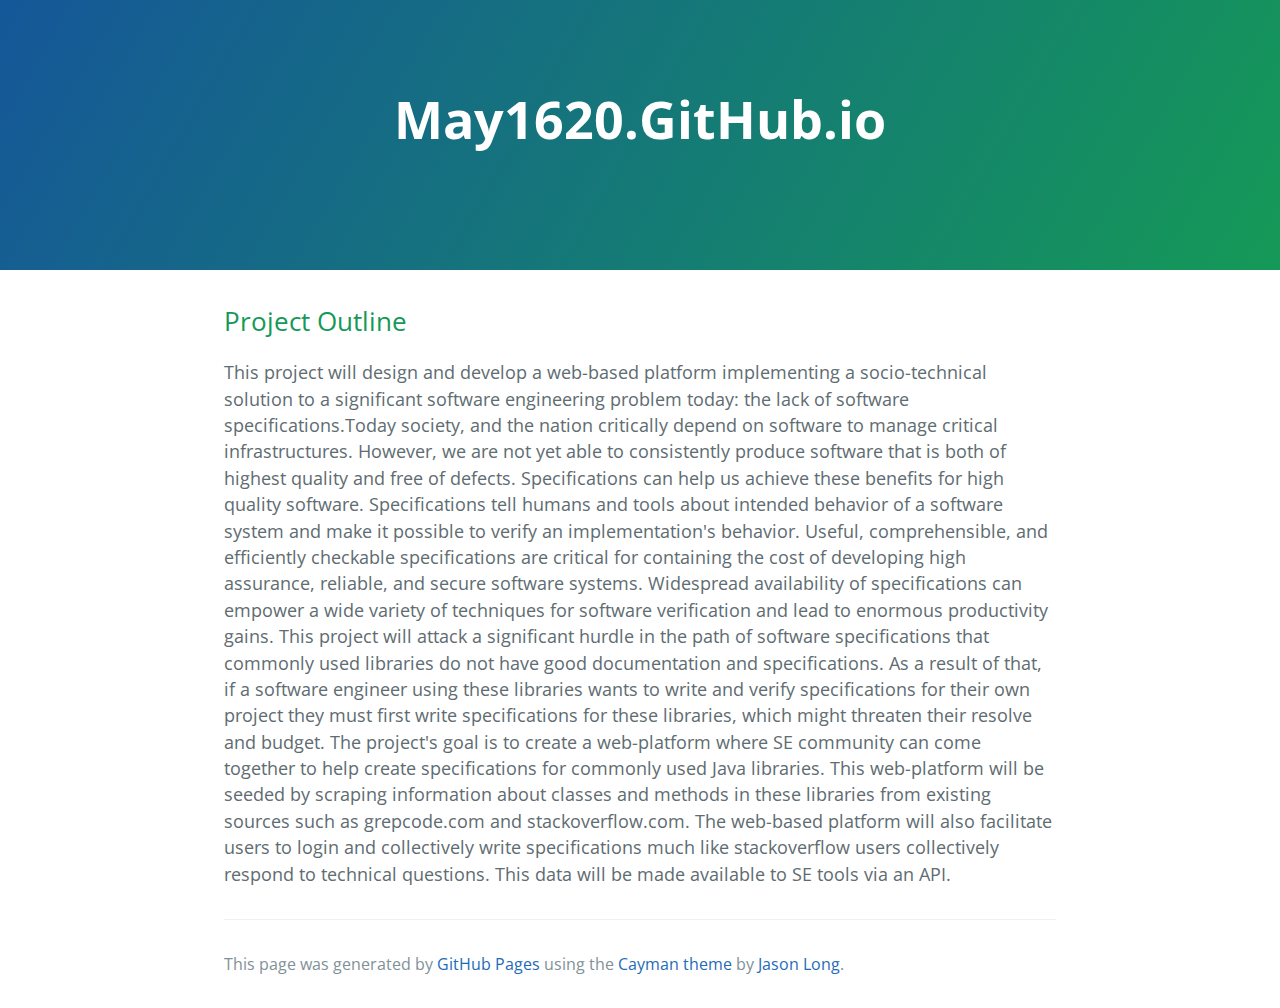
==== index.html @ 15ebb4ed "Replace master branch with page content via GitHub" ====
<!DOCTYPE html>
<html lang="en-us">
  <head>
    <meta charset="UTF-8">
    <title>May1620.GitHub.io by may1620</title>
    <meta name="viewport" content="width=device-width, initial-scale=1">
    <link rel="stylesheet" type="text/css" href="stylesheets/normalize.css" media="screen">
    <link href='https://fonts.googleapis.com/css?family=Open+Sans:400,700' rel='stylesheet' type='text/css'>
    <link rel="stylesheet" type="text/css" href="stylesheets/stylesheet.css" media="screen">
    <link rel="stylesheet" type="text/css" href="stylesheets/github-light.css" media="screen">
  </head>
  <body>
    <section class="page-header">
      <h1 class="project-name">May1620.GitHub.io</h1>
      <h2 class="project-tagline"></h2>
    </section>

    <section class="main-content">
      <h2>
<a id="project-outline" class="anchor" href="#project-outline" aria-hidden="true"><span class="octicon octicon-link"></span></a>Project Outline</h2>

<p>This project will design and develop a web-based platform implementing a socio-technical solution to
a significant software engineering problem today: the lack of software specifications.Today society,
and the nation critically depend on software to manage critical infrastructures. However, we are not
yet able to consistently produce software that is both of highest quality and free of defects.
Specifications can help us achieve these benefits for high quality software. Specifications tell
humans and tools about intended behavior of a software system and make it possible to verify an
implementation's behavior. Useful, comprehensible, and efficiently checkable specifications are
critical for containing the cost of developing high assurance, reliable, and secure software systems.
Widespread availability of specifications can empower a wide variety of techniques for software
verification and lead to enormous productivity gains. This project will attack a significant hurdle in the
path of software specifications that commonly used libraries do not have good documentation and
specifications. As a result of that, if a software engineer using these libraries wants to write and verify
specifications for their own project they must first write specifications for these libraries, which might
threaten their resolve and budget. The project's goal is to create a web-platform where SE
community can come together to help create specifications for commonly used Java libraries. This
web-platform will be seeded by scraping information about classes and methods in these libraries
from existing sources such as grepcode.com and stackoverflow.com. The web-based platform will
also facilitate users to login and collectively write specifications much like stackoverflow users
collectively respond to technical questions. This data will be made available to SE tools via an API.</p>

      <footer class="site-footer">

        <span class="site-footer-credits">This page was generated by <a href="https://pages.github.com">GitHub Pages</a> using the <a href="https://github.com/jasonlong/cayman-theme">Cayman theme</a> by <a href="https://twitter.com/jasonlong">Jason Long</a>.</span>
      </footer>

    </section>

  
  </body>
</html>
---- stylesheets/stylesheet.css ----
* {
  box-sizing: border-box; }

body {
  padding: 0;
  margin: 0;
  font-family: "Open Sans", "Helvetica Neue", Helvetica, Arial, sans-serif;
  font-size: 16px;
  line-height: 1.5;
  color: #606c71; }

a {
  color: #1e6bb8;
  text-decoration: none; }
  a:hover {
    text-decoration: underline; }

.btn {
  display: inline-block;
  margin-bottom: 1rem;
  color: rgba(255, 255, 255, 0.7);
  background-color: rgba(255, 255, 255, 0.08);
  border-color: rgba(255, 255, 255, 0.2);
  border-style: solid;
  border-width: 1px;
  border-radius: 0.3rem;
  transition: color 0.2s, background-color 0.2s, border-color 0.2s; }
  .btn + .btn {
    margin-left: 1rem; }

.btn:hover {
  color: rgba(255, 255, 255, 0.8);
  text-decoration: none;
  background-color: rgba(255, 255, 255, 0.2);
  border-color: rgba(255, 255, 255, 0.3); }

@media screen and (min-width: 64em) {
  .btn {
    padding: 0.75rem 1rem; } }

@media screen and (min-width: 42em) and (max-width: 64em) {
  .btn {
    padding: 0.6rem 0.9rem;
    font-size: 0.9rem; } }

@media screen and (max-width: 42em) {
  .btn {
    display: block;
    width: 100%;
    padding: 0.75rem;
    font-size: 0.9rem; }
    .btn + .btn {
      margin-top: 1rem;
      margin-left: 0; } }

.page-header {
  color: #fff;
  text-align: center;
  background-color: #159957;
  background-image: linear-gradient(120deg, #155799, #159957); }

@media screen and (min-width: 64em) {
  .page-header {
    padding: 5rem 6rem; } }

@media screen and (min-width: 42em) and (max-width: 64em) {
  .page-header {
    padding: 3rem 4rem; } }

@media screen and (max-width: 42em) {
  .page-header {
    padding: 2rem 1rem; } }

.project-name {
  margin-top: 0;
  margin-bottom: 0.1rem; }

@media screen and (min-width: 64em) {
  .project-name {
    font-size: 3.25rem; } }

@media screen and (min-width: 42em) and (max-width: 64em) {
  .project-name {
    font-size: 2.25rem; } }

@media screen and (max-width: 42em) {
  .project-name {
    font-size: 1.75rem; } }

.project-tagline {
  margin-bottom: 2rem;
  font-weight: normal;
  opacity: 0.7; }

@media screen and (min-width: 64em) {
  .project-tagline {
    font-size: 1.25rem; } }

@media screen and (min-width: 42em) and (max-width: 64em) {
  .project-tagline {
    font-size: 1.15rem; } }

@media screen and (max-width: 42em) {
  .project-tagline {
    font-size: 1rem; } }

.main-content :first-child {
  margin-top: 0; }
.main-content img {
  max-width: 100%; }
.main-content h1, .main-content h2, .main-content h3, .main-content h4, .main-content h5, .main-content h6 {
  margin-top: 2rem;
  margin-bottom: 1rem;
  font-weight: normal;
  color: #159957; }
.main-content p {
  margin-bottom: 1em; }
.main-content code {
  padding: 2px 4px;
  font-family: Consolas, "Liberation Mono", Menlo, Courier, monospace;
  font-size: 0.9rem;
  color: #383e41;
  background-color: #f3f6fa;
  border-radius: 0.3rem; }
.main-content pre {
  padding: 0.8rem;
  margin-top: 0;
  margin-bottom: 1rem;
  font: 1rem Consolas, "Liberation Mono", Menlo, Courier, monospace;
  color: #567482;
  word-wrap: normal;
  background-color: #f3f6fa;
  border: solid 1px #dce6f0;
  border-radius: 0.3rem; }
  .main-content pre > code {
    padding: 0;
    margin: 0;
    font-size: 0.9rem;
    color: #567482;
    word-break: normal;
    white-space: pre;
    background: transparent;
    border: 0; }
.main-content .highlight {
  margin-bottom: 1rem; }
  .main-content .highlight pre {
    margin-bottom: 0;
    word-break: normal; }
.main-content .highlight pre, .main-content pre {
  padding: 0.8rem;
  overflow: auto;
  font-size: 0.9rem;
  line-height: 1.45;
  border-radius: 0.3rem; }
.main-content pre code, .main-content pre tt {
  display: inline;
  max-width: initial;
  padding: 0;
  margin: 0;
  overflow: initial;
  line-height: inherit;
  word-wrap: normal;
  background-color: transparent;
  border: 0; }
  .main-content pre code:before, .main-content pre code:after, .main-content pre tt:before, .main-content pre tt:after {
    content: normal; }
.main-content ul, .main-content ol {
  margin-top: 0; }
.main-content blockquote {
  padding: 0 1rem;
  margin-left: 0;
  color: #819198;
  border-left: 0.3rem solid #dce6f0; }
  .main-content blockquote > :first-child {
    margin-top: 0; }
  .main-content blockquote > :last-child {
    margin-bottom: 0; }
.main-content table {
  display: block;
  width: 100%;
  overflow: auto;
  word-break: normal;
  word-break: keep-all; }
  .main-content table th {
    font-weight: bold; }
  .main-content table th, .main-content table td {
    padding: 0.5rem 1rem;
    border: 1px solid #e9ebec; }
.main-content dl {
  padding: 0; }
  .main-content dl dt {
    padding: 0;
    margin-top: 1rem;
    font-size: 1rem;
    font-weight: bold; }
  .main-content dl dd {
    padding: 0;
    margin-bottom: 1rem; }
.main-content hr {
  height: 2px;
  padding: 0;
  margin: 1rem 0;
  background-color: #eff0f1;
  border: 0; }

@media screen and (min-width: 64em) {
  .main-content {
    max-width: 64rem;
    padding: 2rem 6rem;
    margin: 0 auto;
    font-size: 1.1rem; } }

@media screen and (min-width: 42em) and (max-width: 64em) {
  .main-content {
    padding: 2rem 4rem;
    font-size: 1.1rem; } }

@media screen and (max-width: 42em) {
  .main-content {
    padding: 2rem 1rem;
    font-size: 1rem; } }

.site-footer {
  padding-top: 2rem;
  margin-top: 2rem;
  border-top: solid 1px #eff0f1; }

.site-footer-owner {
  display: block;
  font-weight: bold; }

.site-footer-credits {
  color: #819198; }

@media screen and (min-width: 64em) {
  .site-footer {
    font-size: 1rem; } }

@media screen and (min-width: 42em) and (max-width: 64em) {
  .site-footer {
    font-size: 1rem; } }

@media screen and (max-width: 42em) {
  .site-footer {
    font-size: 0.9rem; } }
---- stylesheets/github-light.css ----
/*
   Copyright 2014 GitHub Inc.

   Licensed under the Apache License, Version 2.0 (the "License");
   you may not use this file except in compliance with the License.
   You may obtain a copy of the License at

       http://www.apache.org/licenses/LICENSE-2.0

   Unless required by applicable law or agreed to in writing, software
   distributed under the License is distributed on an "AS IS" BASIS,
   WITHOUT WARRANTIES OR CONDITIONS OF ANY KIND, either express or implied.
   See the License for the specific language governing permissions and
   limitations under the License.

*/

.pl-c /* comment */ {
  color: #969896;
}

.pl-c1      /* constant, markup.raw, meta.diff.header, meta.module-reference, meta.property-name, support, support.constant, support.variable, variable.other.constant */,
.pl-s .pl-v /* string variable */ {
  color: #0086b3;
}

.pl-e  /* entity */,
.pl-en /* entity.name */ {
  color: #795da3;
}

.pl-s .pl-s1 /* string source */,
.pl-smi      /* storage.modifier.import, storage.modifier.package, storage.type.java, variable.other, variable.parameter.function */ {
  color: #333;
}

.pl-ent /* entity.name.tag */ {
  color: #63a35c;
}

.pl-k /* keyword, storage, storage.type */ {
  color: #a71d5d;
}

.pl-pds              /* punctuation.definition.string, string.regexp.character-class */,
.pl-s                /* string */,
.pl-s .pl-pse .pl-s1 /* string punctuation.section.embedded source */,
.pl-sr               /* string.regexp */,
.pl-sr .pl-cce       /* string.regexp constant.character.escape */,
.pl-sr .pl-sra       /* string.regexp string.regexp.arbitrary-repitition */,
.pl-sr .pl-sre       /* string.regexp source.ruby.embedded */ {
  color: #183691;
}

.pl-v /* variable */ {
  color: #ed6a43;
}

.pl-id /* invalid.deprecated */ {
  color: #b52a1d;
}

.pl-ii /* invalid.illegal */ {
  background-color: #b52a1d;
  color: #f8f8f8;
}

.pl-sr .pl-cce /* string.regexp constant.character.escape */ {
  color: #63a35c;
  font-weight: bold;
}

.pl-ml /* markup.list */ {
  color: #693a17;
}

.pl-mh        /* markup.heading */,
.pl-mh .pl-en /* markup.heading entity.name */,
.pl-ms        /* meta.separator */ {
  color: #1d3e81;
  font-weight: bold;
}

.pl-mq /* markup.quote */ {
  color: #008080;
}

.pl-mi /* markup.italic */ {
  color: #333;
  font-style: italic;
}

.pl-mb /* markup.bold */ {
  color: #333;
  font-weight: bold;
}

.pl-md /* markup.deleted, meta.diff.header.from-file */ {
  background-color: #ffecec;
  color: #bd2c00;
}

.pl-mi1 /* markup.inserted, meta.diff.header.to-file */ {
  background-color: #eaffea;
  color: #55a532;
}

.pl-mdr /* meta.diff.range */ {
  color: #795da3;
  font-weight: bold;
}

.pl-mo /* meta.output */ {
  color: #1d3e81;
}
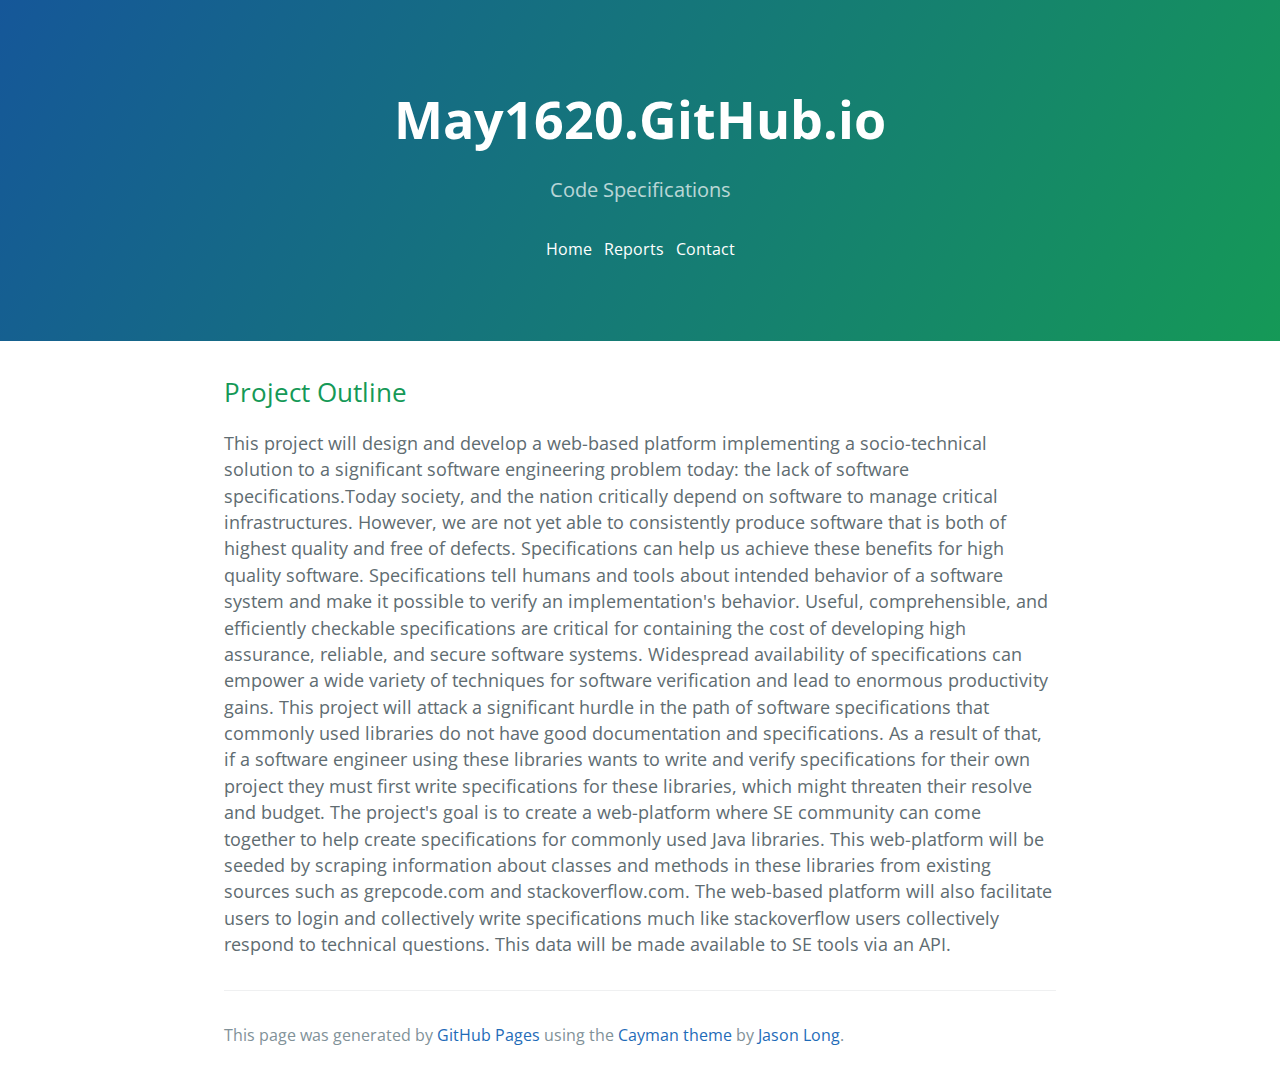
==== commit a0871d01: "Setup the github pages site. Our original team site now redirects to the github pages url." ====
--- a/index.html
+++ b/index.html
@@ -12,8 +12,18 @@
   <body>
     <section class="page-header">
       <h1 class="project-name">May1620.GitHub.io</h1>
-      <h2 class="project-tagline"></h2>
+      <h2 class="project-tagline">Code Specifications</h2>
+	  
+	  <a href="#" style="color:white" onclick="location.href='index.html'">Home &nbsp</a>
+	  <a href="#" style="color:white" onclick="location.href='reports.html'">Reports &nbsp</a>
+	  <a href="#" style="color:white" onclick="location.href='contact.html'">Contact</a>
+	  
     </section>
+				
+			 
+
+			 
+			
 
     <section class="main-content">
       <h2>
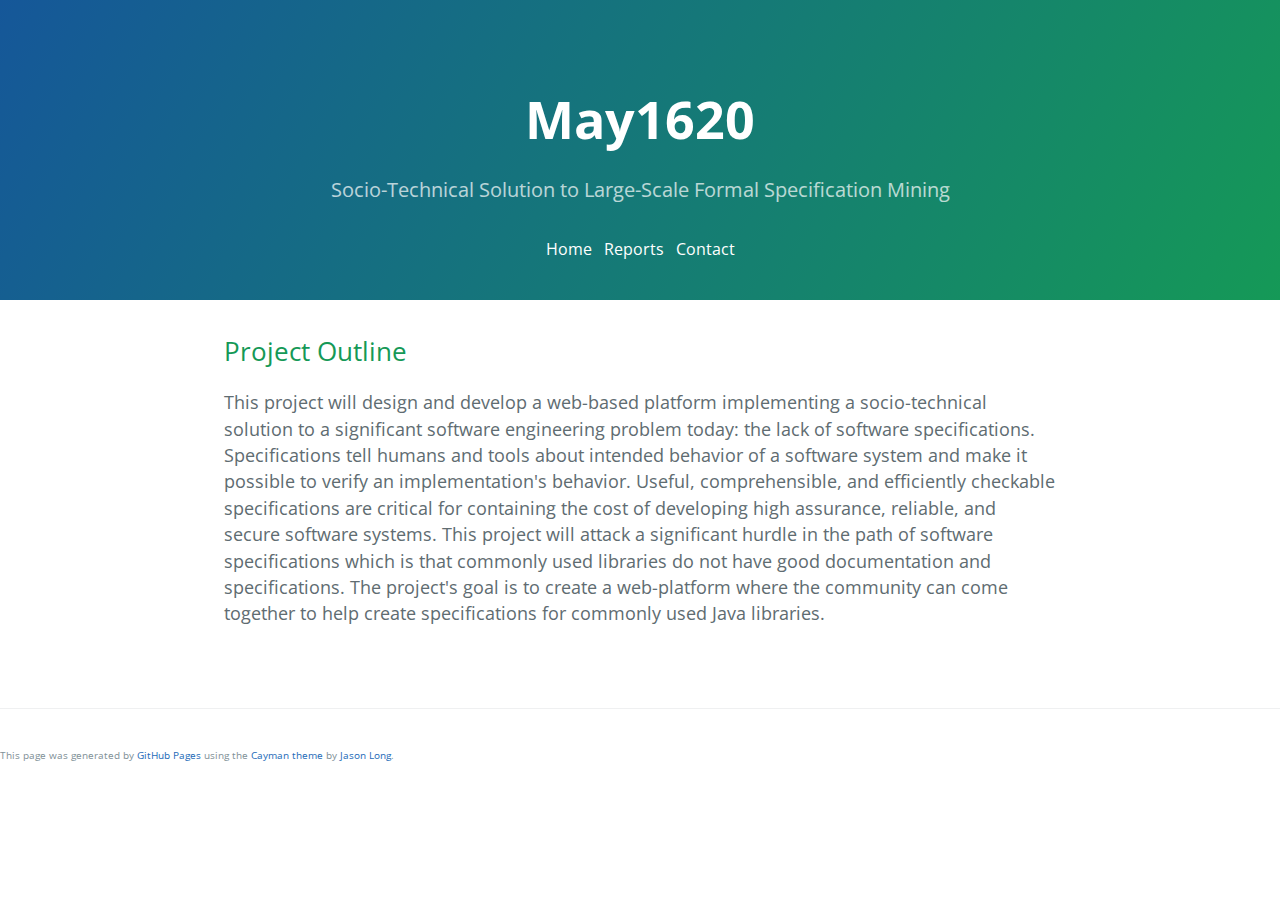
==== commit 6e405974: "Added in our project title to pages." ====
--- a/index.html
+++ b/index.html
@@ -11,8 +11,8 @@
   </head>
   <body>
     <section class="page-header">
-      <h1 class="project-name">May1620.GitHub.io</h1>
-      <h2 class="project-tagline">Code Specifications</h2>
+      <h1 class="project-name">May1620</h1>
+      <h2 class="project-tagline">Socio-Technical Solution to Large-Scale Formal Specification Mining</h2>
 	  
 	  <a href="#" style="color:white" onclick="location.href='index.html'">Home &nbsp</a>
 	  <a href="#" style="color:white" onclick="location.href='reports.html'">Reports &nbsp</a>
@@ -30,32 +30,23 @@
 <a id="project-outline" class="anchor" href="#project-outline" aria-hidden="true"><span class="octicon octicon-link"></span></a>Project Outline</h2>
 
 <p>This project will design and develop a web-based platform implementing a socio-technical solution to
-a significant software engineering problem today: the lack of software specifications.Today society,
-and the nation critically depend on software to manage critical infrastructures. However, we are not
-yet able to consistently produce software that is both of highest quality and free of defects.
-Specifications can help us achieve these benefits for high quality software. Specifications tell
+a significant software engineering problem today: the lack of software specifications. Specifications tell
 humans and tools about intended behavior of a software system and make it possible to verify an
 implementation's behavior. Useful, comprehensible, and efficiently checkable specifications are
-critical for containing the cost of developing high assurance, reliable, and secure software systems.
-Widespread availability of specifications can empower a wide variety of techniques for software
-verification and lead to enormous productivity gains. This project will attack a significant hurdle in the
-path of software specifications that commonly used libraries do not have good documentation and
-specifications. As a result of that, if a software engineer using these libraries wants to write and verify
-specifications for their own project they must first write specifications for these libraries, which might
-threaten their resolve and budget. The project's goal is to create a web-platform where SE
-community can come together to help create specifications for commonly used Java libraries. This
-web-platform will be seeded by scraping information about classes and methods in these libraries
-from existing sources such as grepcode.com and stackoverflow.com. The web-based platform will
-also facilitate users to login and collectively write specifications much like stackoverflow users
-collectively respond to technical questions. This data will be made available to SE tools via an API.</p>
+critical for containing the cost of developing high assurance, reliable, and secure software systems. 
+This project will attack a significant hurdle in the path of software specifications which is that commonly used libraries 
+do not have good documentation and specifications. The project's goal is to create a web-platform where the
+community can come together to help create specifications for commonly used Java libraries.</p>
 
-      <footer class="site-footer">
 
-        <span class="site-footer-credits">This page was generated by <a href="https://pages.github.com">GitHub Pages</a> using the <a href="https://github.com/jasonlong/cayman-theme">Cayman theme</a> by <a href="https://twitter.com/jasonlong">Jason Long</a>.</span>
-      </footer>
 
     </section>
 
   
   </body>
+  
+        <footer class="site-footer">
+
+        <span class="site-footer-credits"><font size="1">This page was generated by <a href="https://pages.github.com">GitHub Pages</a> using the <a href="https://github.com/jasonlong/cayman-theme">Cayman theme</a> by <a href="https://twitter.com/jasonlong">Jason Long</a>.</font></span>
+      </footer>
 </html>
--- a/stylesheets/stylesheet.css
+++ b/stylesheets/stylesheet.css
@@ -57,7 +57,9 @@
   color: #fff;
   text-align: center;
   background-color: #159957;
-  background-image: linear-gradient(120deg, #155799, #159957); }
+  background-image: linear-gradient(120deg, #155799, #159957); 
+  height: 300px;
+  }
 
 @media screen and (min-width: 64em) {
   .page-header {
@@ -243,3 +245,11 @@
 @media screen and (max-width: 42em) {
   .site-footer {
     font-size: 0.9rem; } }
+	
+iframe {
+    display: block;
+    background: #000;
+    border: none;
+    height: calc(100vh - 350px);
+    width: 100%;
+}
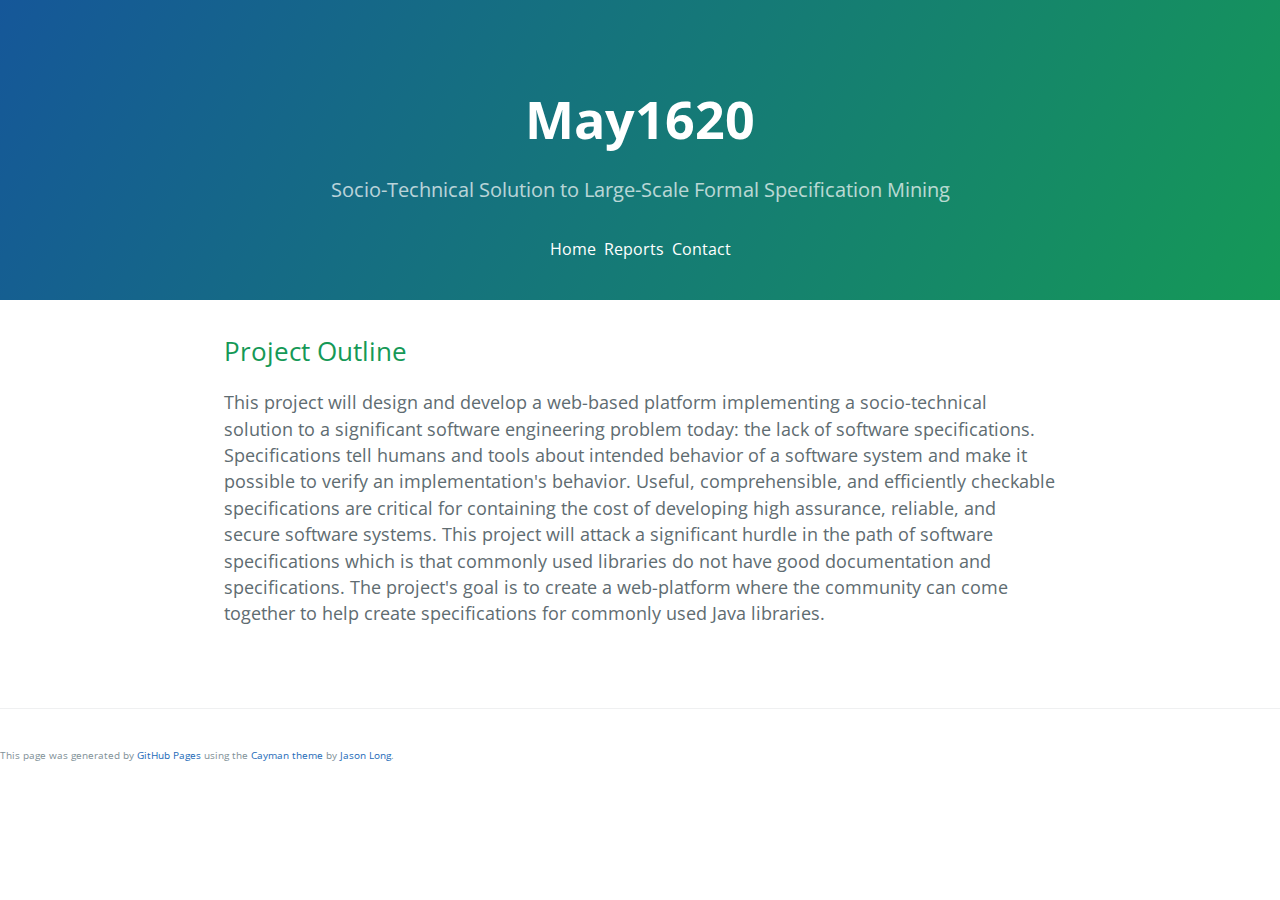
==== commit d74e4dc7: "Fixed a formatting issue" ====
--- a/index.html
+++ b/index.html
@@ -14,8 +14,8 @@
       <h1 class="project-name">May1620</h1>
       <h2 class="project-tagline">Socio-Technical Solution to Large-Scale Formal Specification Mining</h2>
 	  
-	  <a href="#" style="color:white" onclick="location.href='index.html'">Home &nbsp</a>
-	  <a href="#" style="color:white" onclick="location.href='reports.html'">Reports &nbsp</a>
+	  <a href="#" style="color:white" onclick="location.href='index.html'">Home</a>&nbsp
+	  <a href="#" style="color:white" onclick="location.href='reports.html'">Reports</a>&nbsp
 	  <a href="#" style="color:white" onclick="location.href='contact.html'">Contact</a>
 	  
     </section>
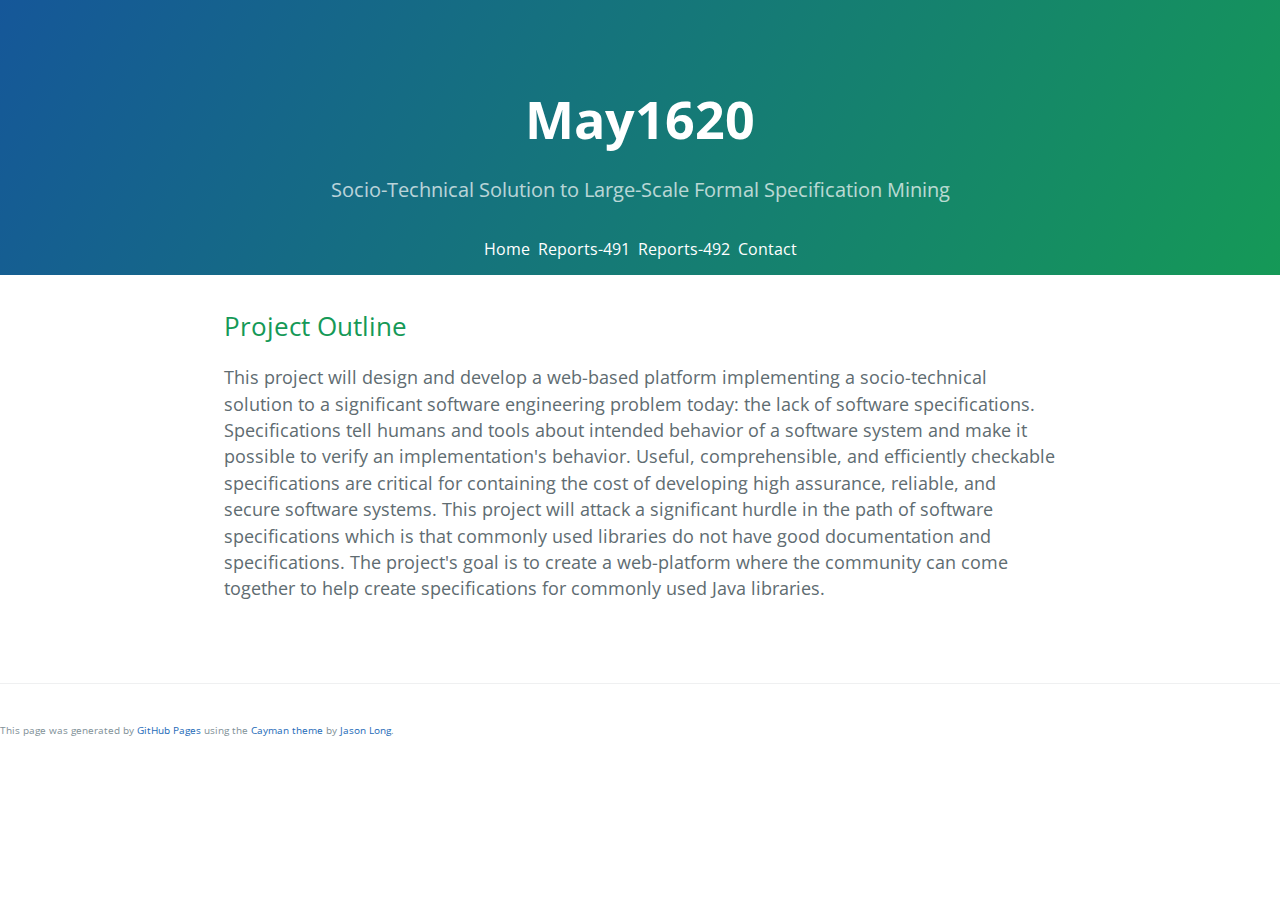
==== commit ffc3a797: "Added in a new page for spring reports. Added our first spring weekly report" ====
--- a/index.html
+++ b/index.html
@@ -15,7 +15,8 @@
       <h2 class="project-tagline">Socio-Technical Solution to Large-Scale Formal Specification Mining</h2>
 	  
 	  <a href="#" style="color:white" onclick="location.href='index.html'">Home</a>&nbsp
-	  <a href="#" style="color:white" onclick="location.href='reports.html'">Reports</a>&nbsp
+	  <a href="#" style="color:white" onclick="location.href='reports.html'">Reports-491</a>&nbsp
+	  <a href="#" style="color:white" onclick="location.href='springReports.html'">Reports-492</a>&nbsp
 	  <a href="#" style="color:white" onclick="location.href='contact.html'">Contact</a>
 	  
     </section>
--- a/stylesheets/stylesheet.css
+++ b/stylesheets/stylesheet.css
@@ -58,7 +58,7 @@
   text-align: center;
   background-color: #159957;
   background-image: linear-gradient(120deg, #155799, #159957); 
-  height: 300px;
+  height: 275px;
   }
 
 @media screen and (min-width: 64em) {
@@ -250,6 +250,6 @@
     display: block;
     background: #000;
     border: none;
-    height: calc(100vh - 350px);
+    height: calc(100vh - 75px);
     width: 100%;
 }
